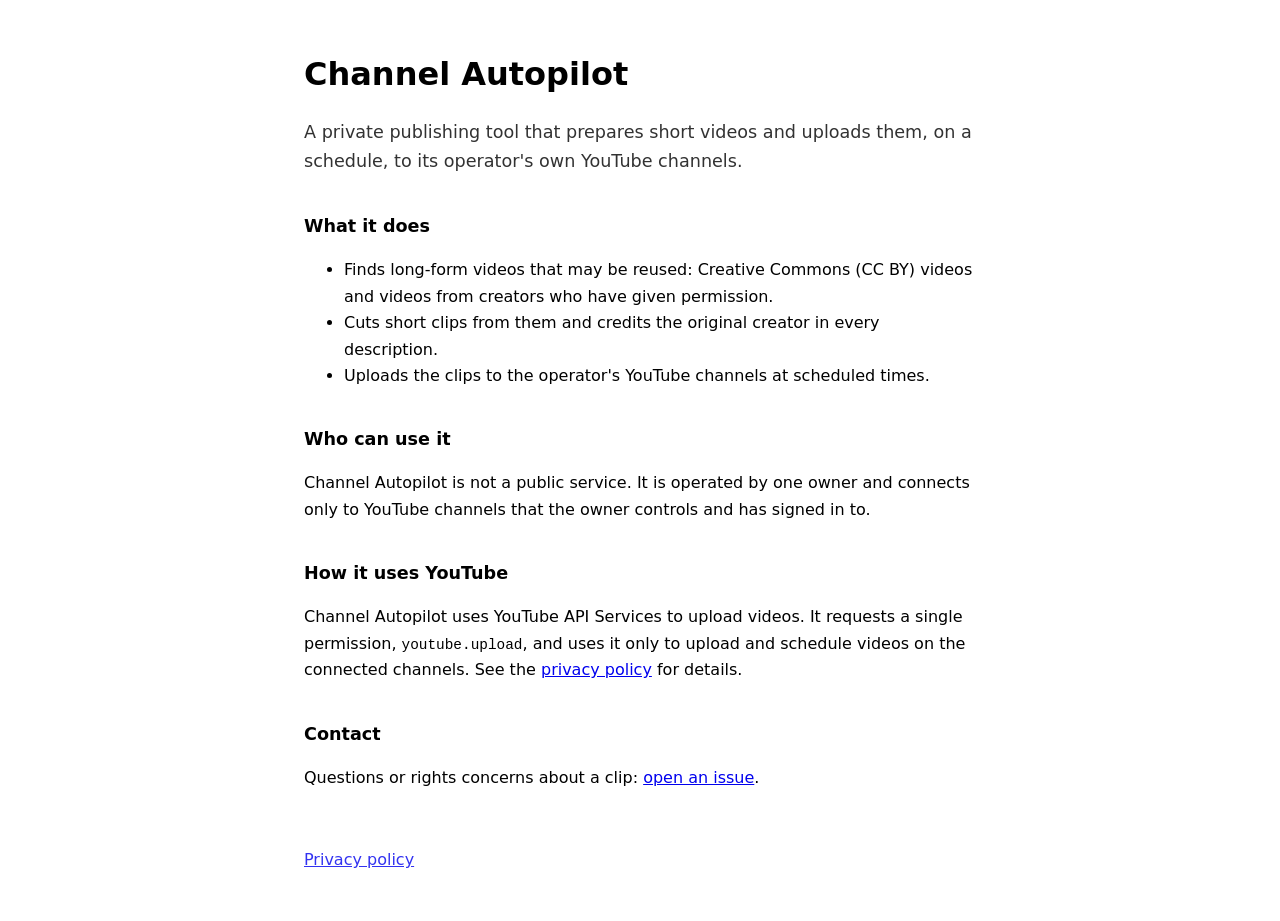
==== index.html @ 2a4c9c15 "docs: add homepage and privacy policy for Channel Autopilot" ====
<!doctype html>
<html lang="en">
<head>
<meta charset="utf-8">
<meta name="viewport" content="width=device-width, initial-scale=1">
<title>Channel Autopilot</title>
<meta name="description" content="Channel Autopilot schedules and uploads short videos to its operator's own YouTube channels.">
<link rel="stylesheet" href="style.css">
</head>
<body>
<main>
  <h1>Channel Autopilot</h1>
  <p class="lead">A private publishing tool that prepares short videos and uploads them, on a schedule, to its operator's own YouTube channels.</p>

  <h2>What it does</h2>
  <ul>
    <li>Finds long-form videos that may be reused: Creative Commons (CC BY) videos and videos from creators who have given permission.</li>
    <li>Cuts short clips from them and credits the original creator in every description.</li>
    <li>Uploads the clips to the operator's YouTube channels at scheduled times.</li>
  </ul>

  <h2>Who can use it</h2>
  <p>Channel Autopilot is not a public service. It is operated by one owner and connects only to YouTube channels that the owner controls and has signed in to.</p>

  <h2>How it uses YouTube</h2>
  <p>Channel Autopilot uses YouTube API Services to upload videos. It requests a single permission, <code>youtube.upload</code>, and uses it only to upload and schedule videos on the connected channels. See the <a href="privacy.html">privacy policy</a> for details.</p>

  <h2>Contact</h2>
  <p>Questions or rights concerns about a clip: <a href="https://github.com/Viprasol/channel-autopilot-site/issues">open an issue</a>.</p>
</main>
<footer><a href="privacy.html">Privacy policy</a></footer>
</body>
</html>
---- style.css ----
:root { color-scheme: light dark; }
body { margin: 0; font: 16px/1.65 system-ui, -apple-system, "Segoe UI", sans-serif; }
main, footer { max-width: 42rem; margin: 0 auto; padding: 0 1.25rem; }
main { padding-top: 3rem; }
h1 { font-size: 2rem; margin: 0 0 .5rem; }
h2 { font-size: 1.1rem; margin: 2.25rem 0 .5rem; }
.lead { font-size: 1.1rem; opacity: .8; }
code { font-size: .9em; }
footer { padding: 2.5rem 1.25rem 3rem; opacity: .8; }
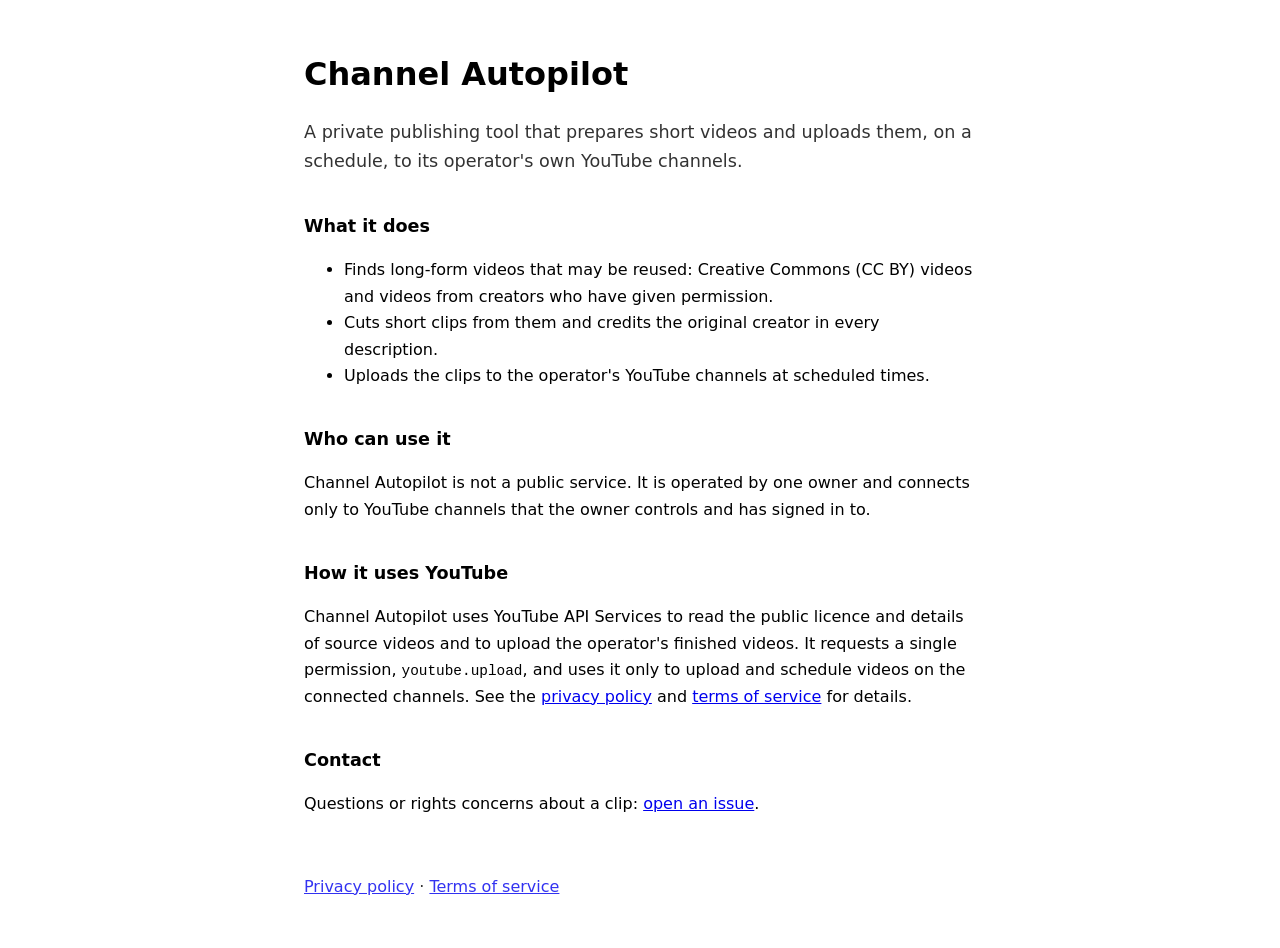
==== commit 37c839a5: "docs: add terms of service, note AI processing and 30-day retention" ====
--- a/index.html
+++ b/index.html
@@ -23,11 +23,11 @@
   <p>Channel Autopilot is not a public service. It is operated by one owner and connects only to YouTube channels that the owner controls and has signed in to.</p>
 
   <h2>How it uses YouTube</h2>
-  <p>Channel Autopilot uses YouTube API Services to upload videos. It requests a single permission, <code>youtube.upload</code>, and uses it only to upload and schedule videos on the connected channels. See the <a href="privacy.html">privacy policy</a> for details.</p>
+  <p>Channel Autopilot uses YouTube API Services to read the public licence and details of source videos and to upload the operator's finished videos. It requests a single permission, <code>youtube.upload</code>, and uses it only to upload and schedule videos on the connected channels. See the <a href="privacy.html">privacy policy</a> and <a href="terms.html">terms of service</a> for details.</p>
 
   <h2>Contact</h2>
   <p>Questions or rights concerns about a clip: <a href="https://github.com/Viprasol/channel-autopilot-site/issues">open an issue</a>.</p>
 </main>
-<footer><a href="privacy.html">Privacy policy</a></footer>
+<footer><a href="privacy.html">Privacy policy</a> &middot; <a href="terms.html">Terms of service</a></footer>
 </body>
 </html>
